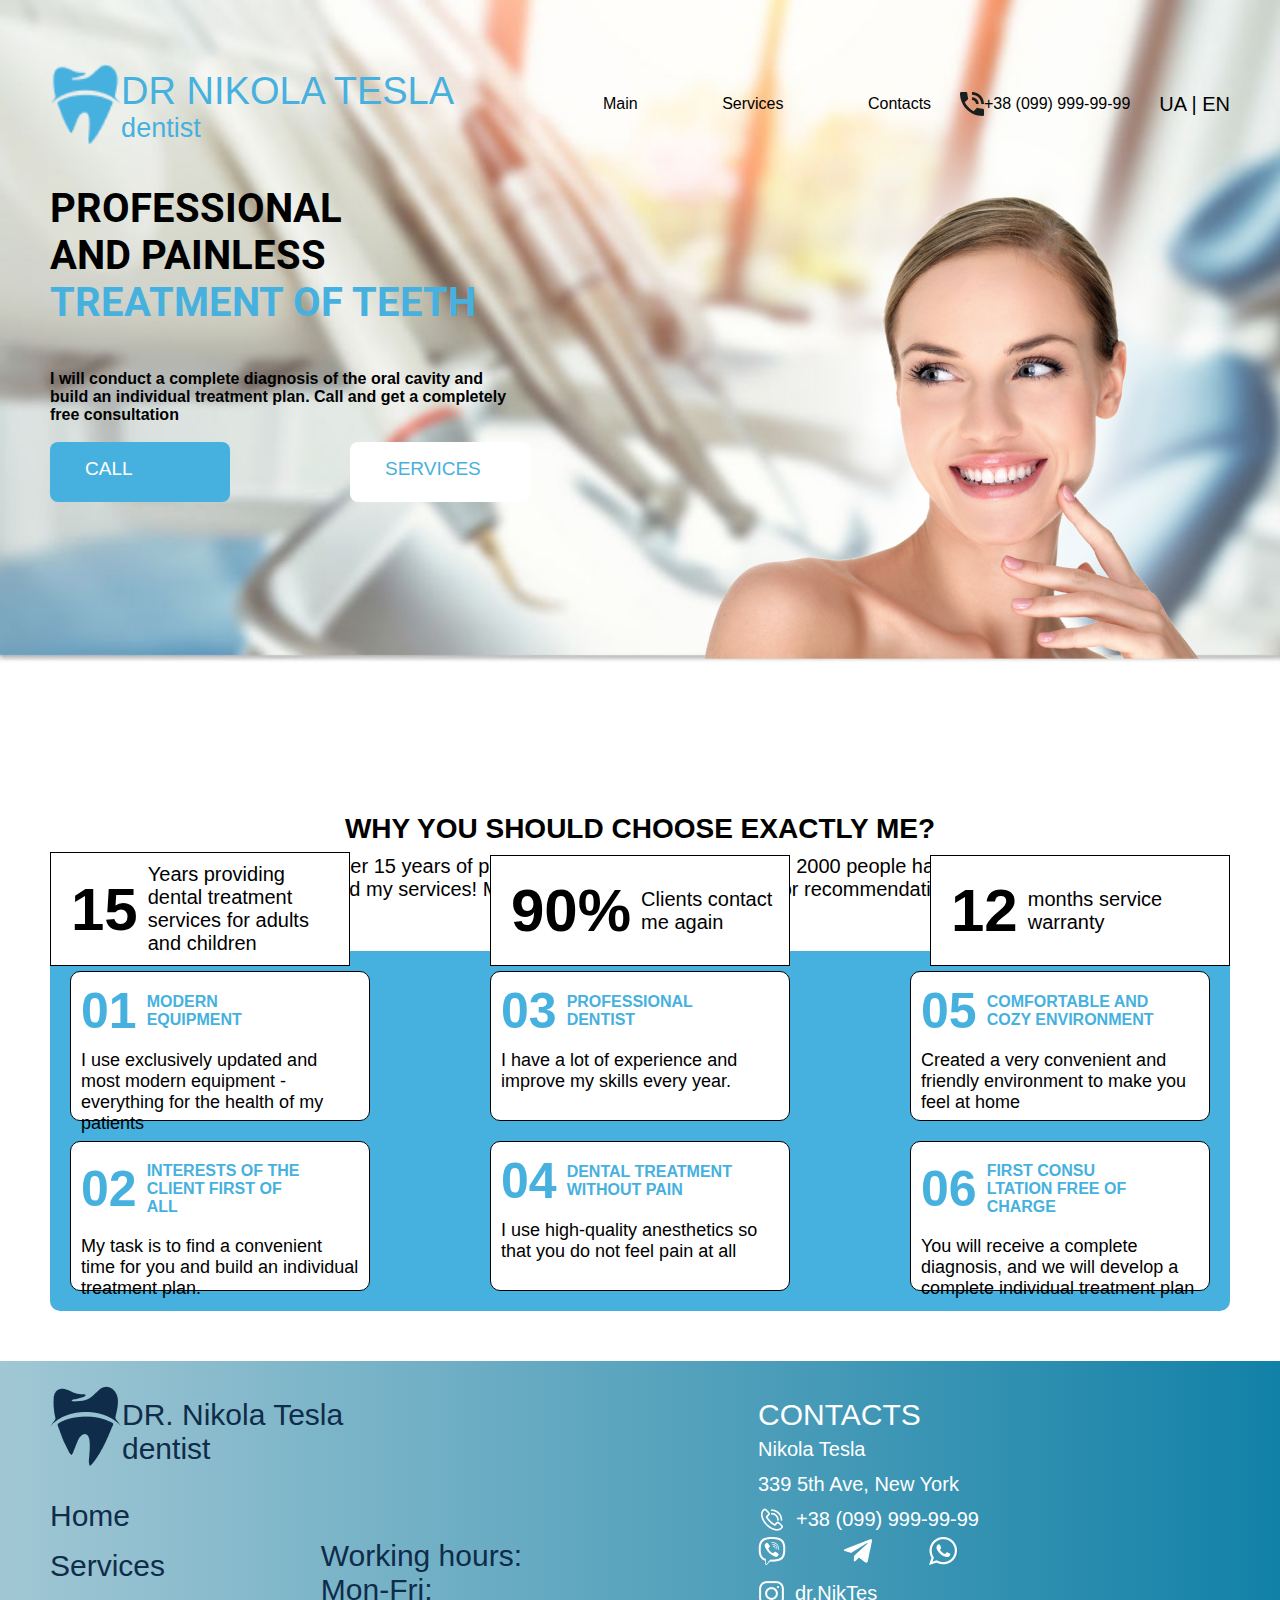
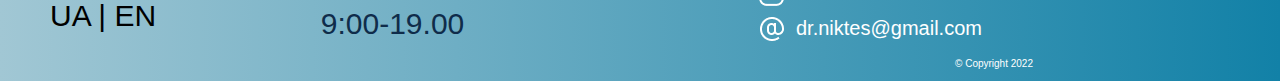
==== index1.html @ 9d4eb67e "w 27.12" ====
<!DOCTYPE html>
<html lang="en">
<head>
    <meta charset="UTF-8">
    <meta http-equiv="X-UA-Compatible" content="IE=edge">
    <meta name="viewport" content="width=device-width, initial-scale=1.0">
    <meta Name="keywords" content="Lecture №12, first_project, " />
    <link rel="icon" href="img/icon.ico" type="image/x-icon" />
    <link rel="stylesheet" href="css/style.css">
    <title>Lecture №12</title>
</head>
<body>
    <header>
        <div class="container">
            <div class="header__content">
             <div class="logo">
               <img src="img/logo.png" alt="logo">
               <div class="name">DR NIKOLA TESLA 
                <p>dentist</p></div>
             </div>
             <div class="menu">
              <ul>
                <li><a href="#">Main</a></li>
                <li><a href="#">Services</a></li>
                <li><a href="#">Contacts</a></li>
              </ul>
             </div>
             <div class="phone">
              <img src="img/phone.svg" alt="phone">
              <a href="tel:+38099-999-99-99"> +38 (099) 999-99-99</a>
             </div>
             <div class="Languages">UA | EN</div>
            </div>
        </div>
    </header>
    <section class="first-screen">
        <div class="container">
        <div class="title">
            <h1>Professional <br> and painless <br> <span>treatment of teeth</span></h1>
            <p>I will conduct a complete diagnosis of the oral cavity and build an individual treatment plan. Call and get a completely free consultation</p><br>
            <div class="button">
                <a class="call batton__1" href="tel:+38099-999-99-99">call</a>
                <a class="services batton__1" href="#">Services</a>
            </div>
        </div>
        </div>
        <div class="container">
          <div class="pictures">
             <div class="info-block">
                <span class="number">15</span>
                <p>Years providing dental treatment services for adults and children</p>
             </div>
             <div class="info-block">
                <span class="number">90%</span>
                <p class="text">Clients contact me again</p>
             </div>
             <div class="info-block">
                <span class="number">12</span>
                <p class="text">months service warranty</p>
             </div>
           </div>
           <div class="lady">
            <img src="img/lady.png" alt="lady">
           </div>
        </div>
    </section>
    <section class="tt">
        <div class="container">
            <div class="title__2">
                <h2>WHY YOU SHOULD CHOOSE <span>EXACTLY ME?</span></h2>
                <p>Over 15 years of professional experience! More than 2000 people have used my services! More than 70% of patients apply for recommendations</p>
            </div>

            <div class="table">
              <div class="column">
                <div class="cell">
                    <div class="cap">
                      <div class="number__2">01</div>
                      <div class="description">MODERN <br> EQUIPMENT</div>
                    </div>
                    <p>I use exclusively updated and most modern equipment - everything for the health of my patients</p>        
                </div>
                <div class="cell">
                    <div class="cap">
                      <div class="number__2">02</div>
                      <div class="description">INTERESTS OF THE CLIENT FIRST OF ALL</div>
                    </div>
                    <p>My task is to find a convenient time for you and build an individual treatment plan.</p>        
                </div>
              </div>
              <div class="column">
                <div class="cell">
                    <div class="cap">
                      <div class="number__2">03</div>
                      <div class="description">PROFESSIONAL 
                        DENTIST</div>
                    </div>
                    <p>I have a lot of experience and improve my skills every year.</p>        
                </div>
                <div class="cell">
                    <div class="cap">
                      <div class="number__2">04</div>
                      <div class="description">DENTAL TREATMENT WITHOUT PAIN</div>
                    </div>
                    <p>I use high-quality anesthetics so that you do not feel pain at all</p>        
                </div>
              </div>
              <div class="column">
                <div class="cell">
                    <div class="cap">
                      <div class="number__2">05</div>
                      <div class="description">COMFORTABLE AND COZY ENVIRONMENT</div>
                    </div>
                    <p>Created a very convenient 
                      and friendly environment to make you feel at home</p>        
                </div>
                <div class="cell">
                    <div class="cap">
                      <div class="number__2">06</div>
                      <div class="description">FIRST CONSU LTATION FREE OF CHARGE</div>
                    </div>
                    <p>You will receive a complete diagnosis, 
                      and we will develop a complete individual treatment plan</p>        
                </div>
              </div> 
            </div>     
        </div>
    </section>
    <footer class="footer">
      <div class="container">
        <div class="footer__container">
          <div class="footer__left">
            <div class="logo">
              <img src="img/tooth.png" alt="logo">
              <span class="dark">DR. Nikola Tesla dentist</span>
            </div>
            <div class="block">
              <div class="navigation">
                  <p><a href="#">Home</a></p>
                  <p><a href="#">Services</a></p>
                  <p>UA | EN</p>
              </div>
              <div class="timetable">
                <ul>
                  <li>Working hours:</li>
                  <li>Mon-Fri:</li>
                  <li>9:00-19.00</li>
                </ul>       
              </div>
            </div>
          </div>
          <div class="footer__right">
            <p>CONTACTS</p>
            <p>Nikola Tesla</p>
            <P>339 5th Ave, New York</P>
            <div class="phone__footer" >
              <img src="img/phone.png" alt="phone">
                <a href="tel:+38099-999-99-99"> +38 (099) 999-99-99
                </a>
            </div>
            <div class="messengers">
              <div class="viber">
                <a href="viber://chat?number=%2B380675664498">
                <img src="img/viber.png" alt="viber">
                </a>
              </div>
              <div class="telegram">
                <a href="tg://resolve?domain=studyua_expo_bot">
                  <img src="img/telegram.png" alt="telegram">
                </a>
              </div>
              <div class="whatsapp">
                <a href="https://wa.me/80637426656">
                  <img src="img/whatsapp.png" alt="whatsapp">
                </a>
              </div>
            </div>
            <div class="instagram">
              <img src="img/instagram.png" alt="instagram">
                <a href="https://www.instagram.com/xline.coach/">dr.NikTes
                </a>
            </div>
            <div class="email">
              <img src="img/email.png" alt="email">
                <a href="mailto:study.ua@gmail.com">dr.niktes@gmail.com
                </a>
            </div>
            <div class="Copyright">&#169; Copyright 2022</div>
          </div> 
                
        </div> 
        
      </div>
      

    </footer>

</body>
</html>
---- css/style.css ----
*{margin: 0;
  box-sizing: border-box;
}
@font-face {
    font-family: "SofiaSans";
    font-display: swap;
    src: url("../fonts/SofiaSans.woff2") format("woff2"), 
         url("../fonts/SofiaSans.woff") format("woff");
    font-weight: 400;
    font-style: normal;
  }
  
  @font-face {
    font-family: "Roboto";
    font-display: swap;
    src: url("../fonts/Roboto-Bold.woff2") format("woff2"), 
         url("../fonts/Roboto-Bold.woff") format("woff");
    font-weight: 700;
    font-style: normal;
  }
  @font-face {
    font-family: "Roboto";
    font-display: swap;
    src: url("../fonts/Roboto-Regular.woff2") format("woff2"), 
         url("../fonts/Roboto-Regular.woff") format("woff");
    font-weight: 400;
    font-style: normal;
  }
  @font-face {
    font-family: "Roboto";
    font-display: swap;
    src: url("../fonts/Roboto-Medium.woff2") format("woff2"), 
         url("../fonts/Roboto-Medium.woff") format("woff");
    font-weight: 500;
    font-style: normal;
  }
  @font-face {
    font-family: "Montserrat";
    font-display: swap;
    src: url("../fonts/Montserrat-Regular.woff2") format("woff2"), 
         url("../fonts/Montserrat-Regular.woff") format("woff");
    font-weight: 400;
    font-style: normal;
  }
  @font-face {
    font-family: "Montserrat";
    font-display: swap;
    src: url("../fonts/Montserrat-Bold.woff2") format("woff2"), 
         url("../fonts/Montserrat-Bold.woff") format("woff");
    font-weight: 700;
    font-style: normal;
  }






.container{
    width: 1180px;
    margin: 0 auto;
}

.first-screen {
    background-image: url(../img/background.jpg) ;
    background-repeat: no-repeat; 
    background-size: cover;
    height: 663px;
    position: relative;
    padding-top: 185px;
   
}
header{
    top: 64px;
    left: 50%;
    position: absolute;
    z-index: 1;
    transform: translate(-50%, 0);
}
.header__content{
    display: flex;
    justify-content: space-between;
    align-items: center;
}  
a{
    text-decoration: none;
    color: black;
}

.logo {
    display: flex;
    align-items: flex-end;
    justify-content: flex-start;  
}
.logo img{
    height: 80px;
}
.name{
    display: block;
    font-size: 38px;
    color: #46b1de;
    /* width: 150px; */
}
.name p{
    font-size: 27px;
}

.menu{
    list-style-type: none;
    /* padding-left: 0; */
    /* margin-bottom: 0; */
    /* margin-top: 0; */
    font-size: 16px;
}
.menu li{
    display: inline-block;
    padding-left: 80px ;

}
.phone{
    font-size: 16px;
    display: flex;
    align-items: center;
    justify-content: space-between;
    
}
.phone img{
    height: 24px;
}
.Languages{
    font-size: 20px;
}
.title{
    display: block;
    /* width: 400px; */
    /* margin-top: 158px; */
}
h1{
    text-transform: uppercase;
    font-size: 40px;
    width: 530px;
    height: 185px;
    
}
h1 span{
    font-size: 40px;
    width: 530px;
    color: #46b1de;
}
.title p{
    font-size: 16px;
    width: 464px;
}
.button{
    display: flex;
    width: 480px;
    justify-content: space-between;
    
}
.button a{
    font-size: 19px;
    

}
.button .call{
    background-color: #46b1de;
    color: white;
    /* padding: 16px 35px; */
}

.button .services{
    background-color: white;
    color: #46b1de;
    /* padding: 16px 35px; */
}
.batton__1{
    text-transform: uppercase;
    font-size: 19px;
    width: 180px;
    height: 60px;
    border-radius: 8px;
    padding: 16px 35px;
    /* display: block;
    align-items: center;
    justify-content: center; */

}

.pictures{
    display: flex;
    justify-content: space-between;
    align-items: flex-end;
    padding-top: 350px;
    
}
.info-block{
    display: flex;
    align-items: center;
    justify-content: flex-start; 
    font-size: 20px;
    width: 300px;
    background-color: white;
    padding: 10px;   
    border: 1px solid black;
    z-index: 1;

}
.number{
    font-size: 60px;
    width: auto;
    margin: 10px;
}
.lady{
    position: absolute;
    bottom: 0;
    right: 0;
    /* Більш красиво вирівняє жіночку по правому краю */
}
.tt{
    margin-top: 150px;
}
.title__2{
    text-align: center;  
}
h2{
    font-size: 28px;
}

h2 span{
    display: inline;
    font-size: 28px;
}
.title__2 p{
    width: 650px;
    margin: 10px auto;
    font-size: 20px;
}
.cell{
    /* display: flex;
    align-items: flex-end;
    justify-content: flex-start; */
    width: 300px;
    height: 150px;
    padding: 10px;
    border-radius: 10px;
    background: white;
    margin: 20px;

    border: 1px solid black;
}
.cap{
    display: flex;
    align-items: flex-end;
    align-items: center;
    justify-content: flex-start;
    /* Чи потрібно тут для вирівнювання align-item , бо як задав однакову висоту наче і самі вирівнялись */
    /* Краще не обмежувати елементи по висоті, а вирівнювати саме за допомогою align-item */

}
.number__2{
    font-size: 50px;
    color: #46b1de;
    /* height: 60px; */
}
.description{
    color: #46b1de;
    width: 190px;
    /* height: 40px; */
    padding: 10px;
    font-weight: 700;
}
.cell p{
    font-size: 18px;
    margin-top: 10px;
}
.table{
    background: #46b1de;
    border-radius: 10px;
    display: flex;
    justify-content: space-between;
    margin-top: 50px;
    /* flex-direction: column; */
    /* Спробуйте тут все ж таки обійтися одними грідами, без додаткових column та флексів */
}
h1{
    font-family: 'Roboto', sans-serif;
    font-weight: 700;
}
.number, .number__2, .description, .title p{
    font-family: 'Muller', sans-serif;
    font-weight: 700;
}
body{
    font-family: 'Muller', sans-serif;

}
/* footer{
    background: linear-gradient(90deg, rgba(161,199,212,1) 0%, rgba(18,129,167,1) 100%);
} */

.footer {
    background: linear-gradient(90deg, rgba(161,199,212,1) 0%, rgba(18,129,167,1) 100%);
    margin-top: 50px;
    /* Футер не займав всю ширину екрану до цього */
}

.footer__container{
    padding-top: 25px;
    display: flex;
    justify-content: space-between;
    align-items: flex-end;
}
.footer__left{
    width: 40%;
    margin-bottom: 40px;

}
.dark{
    color: #0F2C4A;
    font-size: 30px;
    width: 300px;
    
}
.navigation {
    font-size: 30px;
    line-height: 50px;
    display: block;
}
.navigation p a{
    color: #0F2C4A;
}
.timetable{
    font-size: 30px; 
    display: block;
}
ul{
    color: #0F2C4A;
    list-style-type: none;
}
.block{
    /* width: 35%; */
    display: flex;
    justify-content: space-between;
    align-items: flex-end;
    margin-top: 25px;
}
.footer__right{
    width: 40%;
    color: white;
    font-size: 20px;
    line-height: 35px;
    
}
.footer__right p:nth-child(1){
    font-size: 30px;
}
.phone__footer, .instagram, .email {
    display: flex;
    /* justify-content: start;  наскільки він тут потрібен */
    align-items: center;
    width: 250px;
}
.phone__footer a, .instagram a, .email a{
    color: white;
    font-size: 20px;
    margin-left: 10px;
}
.messengers{
    display: flex;
    justify-content: space-between;
    align-items: flex-end;
    width: 200px;
}
.Copyright{
    font-size: 10px;
    display: flex;
    justify-content: center; 
}
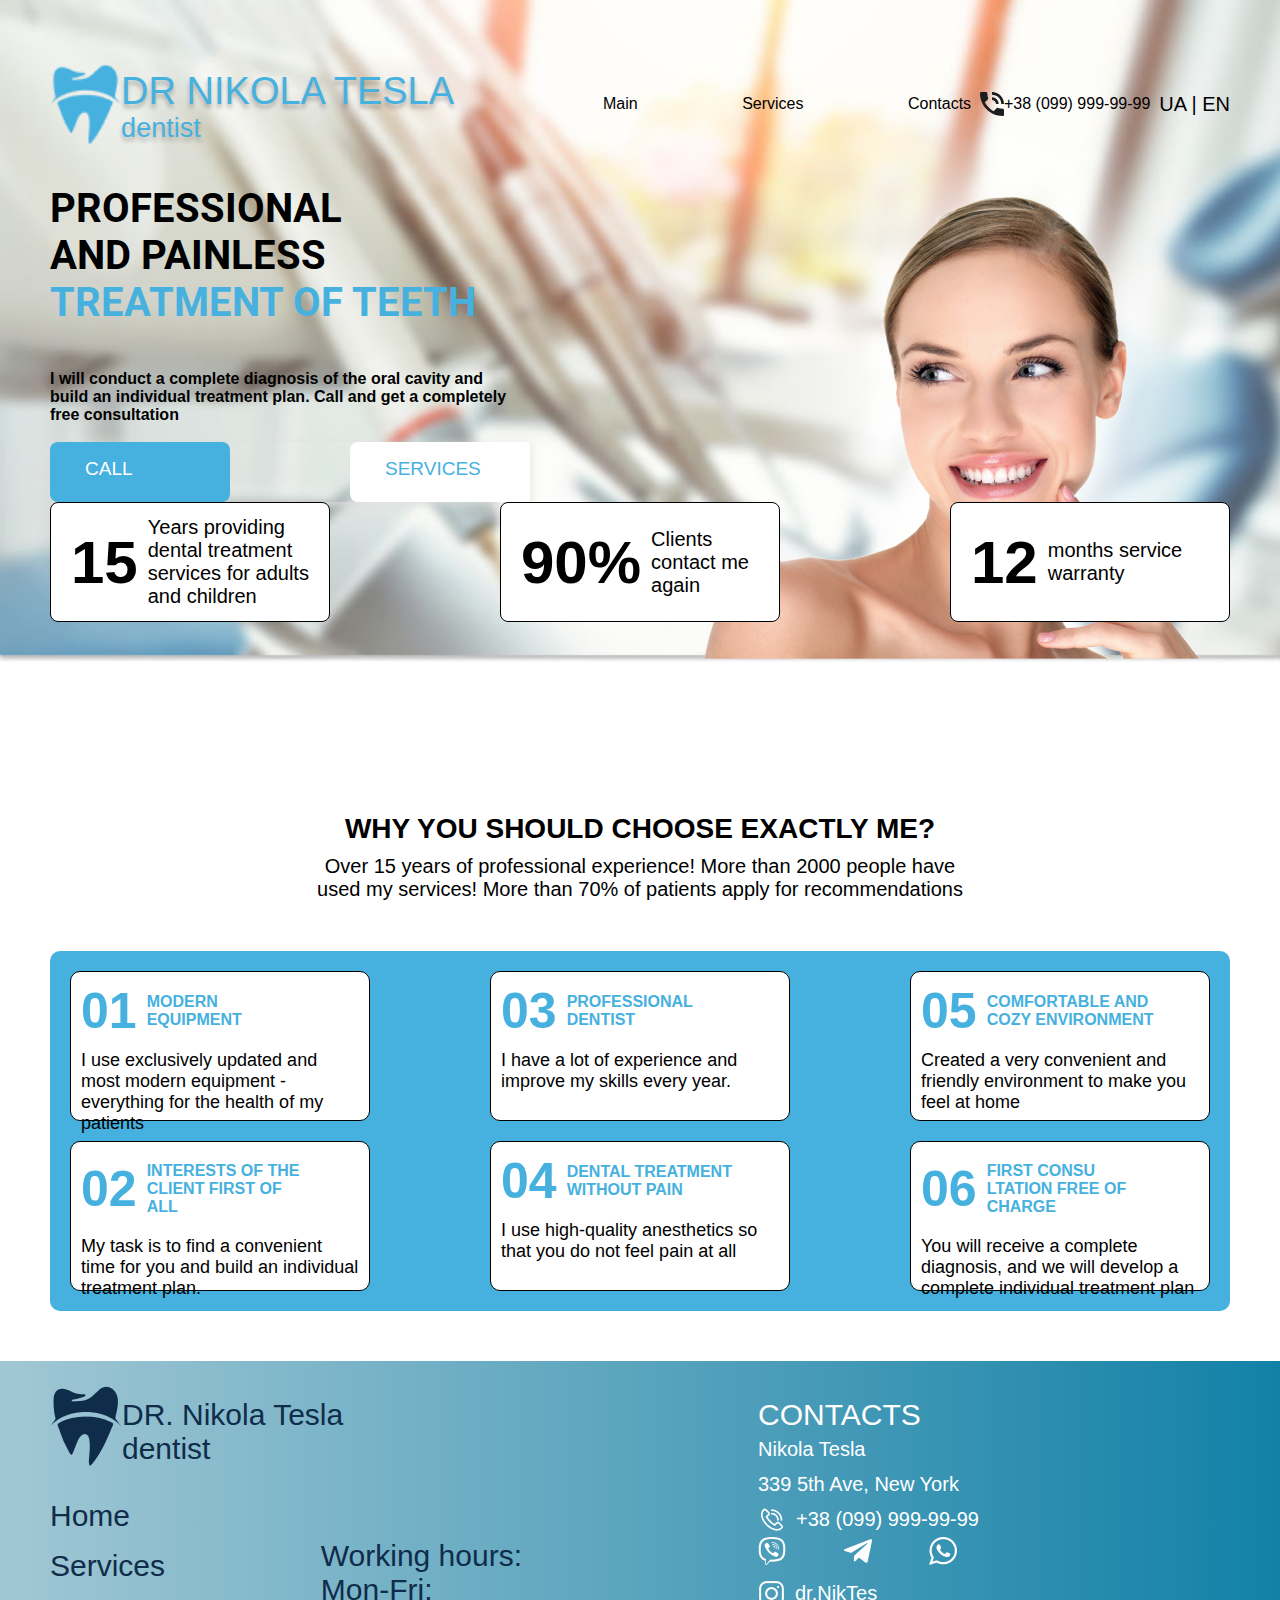
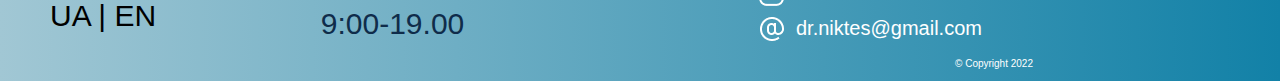
==== commit cffc61fd: "laptop" ====
--- a/index1.html
+++ b/index1.html
@@ -6,7 +6,7 @@
     <meta name="viewport" content="width=device-width, initial-scale=1.0">
     <meta Name="keywords" content="Lecture №12, first_project, " />
     <link rel="icon" href="img/icon.ico" type="image/x-icon" />
-    <link rel="stylesheet" href="css/style.css">
+    <link rel="stylesheet" href="css/style1.css">
     <title>Lecture №12</title>
 </head>
 <body>
--- a/css/style1.css
+++ b/css/style1.css
@@ -0,0 +1,384 @@
+*{margin: 0;
+  box-sizing: border-box;
+}
+@font-face {
+    font-family: "SofiaSans";
+    font-display: swap;
+    src: url("../fonts/SofiaSans.woff2") format("woff2"), 
+         url("../fonts/SofiaSans.woff") format("woff");
+    font-weight: 400;
+    font-style: normal;
+  }
+  
+  @font-face {
+    font-family: "Roboto";
+    font-display: swap;
+    src: url("../fonts/Roboto-Bold.woff2") format("woff2"), 
+         url("../fonts/Roboto-Bold.woff") format("woff");
+    font-weight: 700;
+    font-style: normal;
+  }
+  @font-face {
+    font-family: "Roboto";
+    font-display: swap;
+    src: url("../fonts/Roboto-Regular.woff2") format("woff2"), 
+         url("../fonts/Roboto-Regular.woff") format("woff");
+    font-weight: 400;
+    font-style: normal;
+  }
+  @font-face {
+    font-family: "Roboto";
+    font-display: swap;
+    src: url("../fonts/Roboto-Medium.woff2") format("woff2"), 
+         url("../fonts/Roboto-Medium.woff") format("woff");
+    font-weight: 500;
+    font-style: normal;
+  }
+  @font-face {
+    font-family: "Montserrat";
+    font-display: swap;
+    src: url("../fonts/Montserrat-Regular.woff2") format("woff2"), 
+         url("../fonts/Montserrat-Regular.woff") format("woff");
+    font-weight: 400;
+    font-style: normal;
+  }
+  @font-face {
+    font-family: "Montserrat";
+    font-display: swap;
+    src: url("../fonts/Montserrat-Bold.woff2") format("woff2"), 
+         url("../fonts/Montserrat-Bold.woff") format("woff");
+    font-weight: 700;
+    font-style: normal;
+  }
+
+
+
+
+
+
+.container{
+    width: 1180px;
+    margin: 0 auto;
+}
+
+.first-screen {
+    background-image: url(../img/background.jpg) ;
+    background-repeat: no-repeat; 
+    background-size: cover;
+    height: 663px;
+    position: relative;
+    padding-top: 185px;
+   
+}
+header{
+    top: 64px;
+    left: 50%;
+    position: absolute;
+    z-index: 1;
+    transform: translate(-50%, 0);
+}
+.header__content{
+    display: flex;
+    justify-content: space-between;
+    align-items: center;
+}  
+a{
+    text-decoration: none;
+    color: black;
+}
+
+.logo {
+    display: flex;
+    align-items: flex-end;
+    justify-content: flex-start;  
+}
+.logo img{
+    height: 80px;
+}
+.name{
+    display: block;
+    font-size: 38px;
+    color: #46b1de;
+    text-shadow: 0px 4px 4px rgba(0, 0, 0, 0.25);
+    /* width: 150px; */
+}
+.name p{
+    font-size: 27px;
+}
+
+.menu{
+    list-style-type: none;
+    /* padding-left: 0; */
+    /* margin-bottom: 0; */
+    /* margin-top: 0; */
+    font-size: 16px;
+}
+.menu li{
+    display: inline-block;
+    padding-left: 100px ;
+
+}
+.phone{
+    font-size: 16px;
+    display: flex;
+    align-items: center;
+    justify-content: space-between;
+    
+}
+.phone img{
+    height: 24px;
+}
+.Languages{
+    font-size: 20px;
+}
+.title{
+    display: block;
+    /* width: 400px; */
+    /* margin-top: 158px; */
+}
+h1{
+    text-transform: uppercase;
+    font-size: 40px;
+    width: 530px;
+    height: 185px;
+    
+}
+h1 span{
+    font-size: 40px;
+    width: 530px;
+    color: #46b1de;
+}
+.title p{
+    font-size: 16px;
+    width: 464px;
+}
+.button{
+    display: flex;
+    width: 480px;
+    justify-content: space-between;
+    box-shadow: 0px 2px 10px #DDE0DC;
+    
+}
+.button a{
+    font-size: 19px;
+    
+
+}
+.button .call{
+    background-color: #46b1de;
+    color: white;
+    /* padding: 16px 35px; */
+}
+
+.button .services{
+    background-color: white;
+    color: #46b1de;
+    /* padding: 16px 35px; */
+}
+.batton__1{
+    text-transform: uppercase;
+    font-size: 19px;
+    width: 180px;
+    height: 60px;
+    border-radius: 8px;
+    padding: 16px 35px;
+    
+    /* display: block;
+    align-items: center;
+    justify-content: center; */
+
+}
+
+.pictures{
+    display: flex;
+    justify-content: space-between;
+    align-items: flex-end;
+    /* padding-top: 50px; */
+    top: calc(636px - 60px);
+    
+}
+.info-block{
+    display: flex;
+    align-items: center;
+    justify-content: flex-start; 
+    font-size: 20px;
+    width: 280px;
+    height: 120px;
+    border-radius: 8px;
+    background-color: white;
+    padding: 10px;   
+    border: 1px solid black;
+    z-index: 1;
+
+}
+.number{
+    font-size: 60px;
+    width: auto;
+    margin: 10px;
+}
+.lady{
+    position: absolute;
+    bottom: 0;
+    right: 0;
+    /* Більш красиво вирівняє жіночку по правому краю */
+}
+.tt{
+    margin-top: 150px;
+}
+.title__2{
+    text-align: center;  
+}
+h2{
+    font-size: 28px;
+}
+
+h2 span{
+    display: inline;
+    font-size: 28px;
+}
+.title__2 p{
+    width: 650px;
+    margin: 10px auto;
+    font-size: 20px;
+}
+.cell{
+    /* display: flex;
+    align-items: flex-end;
+    justify-content: flex-start; */
+    width: 300px;
+    height: 150px;
+    padding: 10px;
+    border-radius: 10px;
+    background: white;
+    margin: 20px;
+
+    border: 1px solid black;
+}
+.cap{
+    display: flex;
+    align-items: flex-end;
+    align-items: center;
+    justify-content: flex-start;
+    /* Чи потрібно тут для вирівнювання align-item , бо як задав однакову висоту наче і самі вирівнялись */
+    /* Краще не обмежувати елементи по висоті, а вирівнювати саме за допомогою align-item */
+
+}
+.number__2{
+    font-size: 50px;
+    color: #46b1de;
+    /* height: 60px; */
+}
+.description{
+    color: #46b1de;
+    width: 190px;
+    /* height: 40px; */
+    padding: 10px;
+    font-weight: 700;
+}
+.cell p{
+    font-size: 18px;
+    margin-top: 10px;
+}
+.table{
+    background: #46b1de;
+    border-radius: 10px;
+    display: flex;
+    justify-content: space-between;
+    margin-top: 50px;
+    /* flex-direction: column; */
+    /* Спробуйте тут все ж таки обійтися одними грідами, без додаткових column та флексів */
+}
+h1{
+    font-family: 'Roboto', sans-serif;
+    font-weight: 700;
+}
+.number, .number__2, .description, .title p{
+    font-family: 'Muller', sans-serif;
+    font-weight: 700;
+}
+body{
+    font-family: 'Muller', sans-serif;
+
+}
+/* footer{
+    background: linear-gradient(90deg, rgba(161,199,212,1) 0%, rgba(18,129,167,1) 100%);
+} */
+
+.footer {
+    background: linear-gradient(90deg, rgba(161,199,212,1) 0%, rgba(18,129,167,1) 100%);
+    margin-top: 50px;
+    /* Футер не займав всю ширину екрану до цього */
+}
+
+.footer__container{
+    padding-top: 25px;
+    display: flex;
+    justify-content: space-between;
+    align-items: flex-end;
+}
+.footer__left{
+    width: 40%;
+    margin-bottom: 40px;
+
+}
+.dark{
+    color: #0F2C4A;
+    font-size: 30px;
+    width: 300px;
+    
+}
+.navigation {
+    font-size: 30px;
+    line-height: 50px;
+    display: block;
+}
+.navigation p a{
+    color: #0F2C4A;
+}
+.timetable{
+    font-size: 30px; 
+    display: block;
+}
+ul{
+    color: #0F2C4A;
+    list-style-type: none;
+}
+.block{
+    /* width: 35%; */
+    display: flex;
+    justify-content: space-between;
+    align-items: flex-end;
+    margin-top: 25px;
+}
+.footer__right{
+    width: 40%;
+    color: white;
+    font-size: 20px;
+    line-height: 35px;
+    
+}
+.footer__right p:nth-child(1){
+    font-size: 30px;
+}
+.phone__footer, .instagram, .email {
+    display: flex;
+    /* justify-content: start;  наскільки він тут потрібен */
+    align-items: center;
+    width: 250px;
+}
+.phone__footer a, .instagram a, .email a{
+    color: white;
+    font-size: 20px;
+    margin-left: 10px;
+}
+.messengers{
+    display: flex;
+    justify-content: space-between;
+    align-items: flex-end;
+    width: 200px;
+}
+.Copyright{
+    font-size: 10px;
+    display: flex;
+    justify-content: center; 
+}